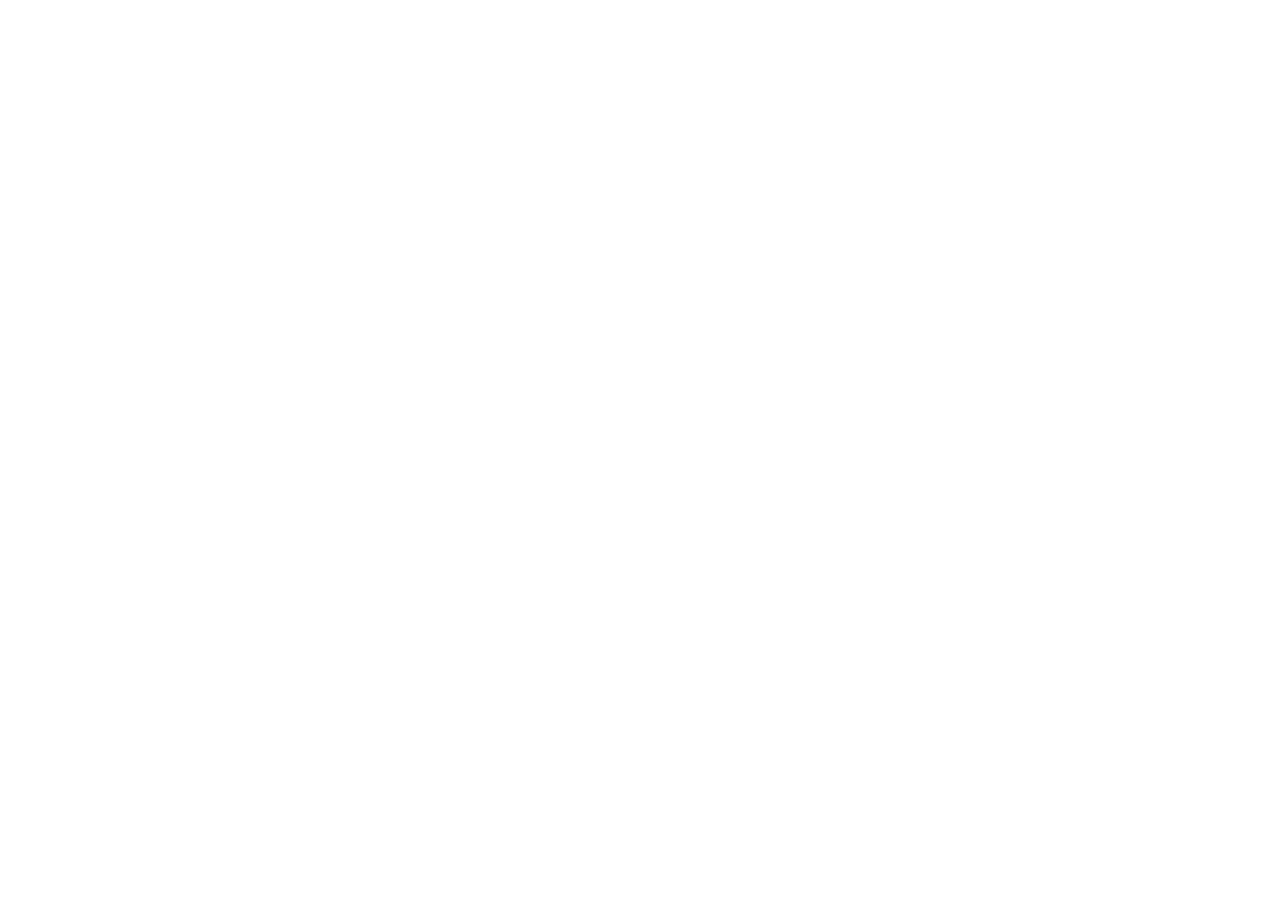
==== Restaurant/index.html @ 46723e0a "Basic HTML structure" ====
<!doctype html>
<html lang="en">

<head>
    <meta charset="utf-8">
    <meta http-equiv="X-UA-Compatible" content="IE=edge">
    <meta name="viewport" content="width=device-width, initial-scale=1">
    <title>David Chu's China Bistro</title>
    <link rel="stylesheet" href="css/bootstrap.min.css">
    <link rel="stylesheet" href="css/styles.css">
    <link href="https://fonts.googleapis.com/css2?family=Oxygen:wght@300;400;700&display=swap" rel="stylesheet">
    <link href="https://fonts.googleapis.com/css2?family=Lora:wght@500&display=swap" rel="stylesheet">
</head>

<body>
    <script src="js/jquery.js"></script>
    <script src="js/bootstrap.min.js"></script>
    <script src="js/script.js"></script>

    
</body>

</html>
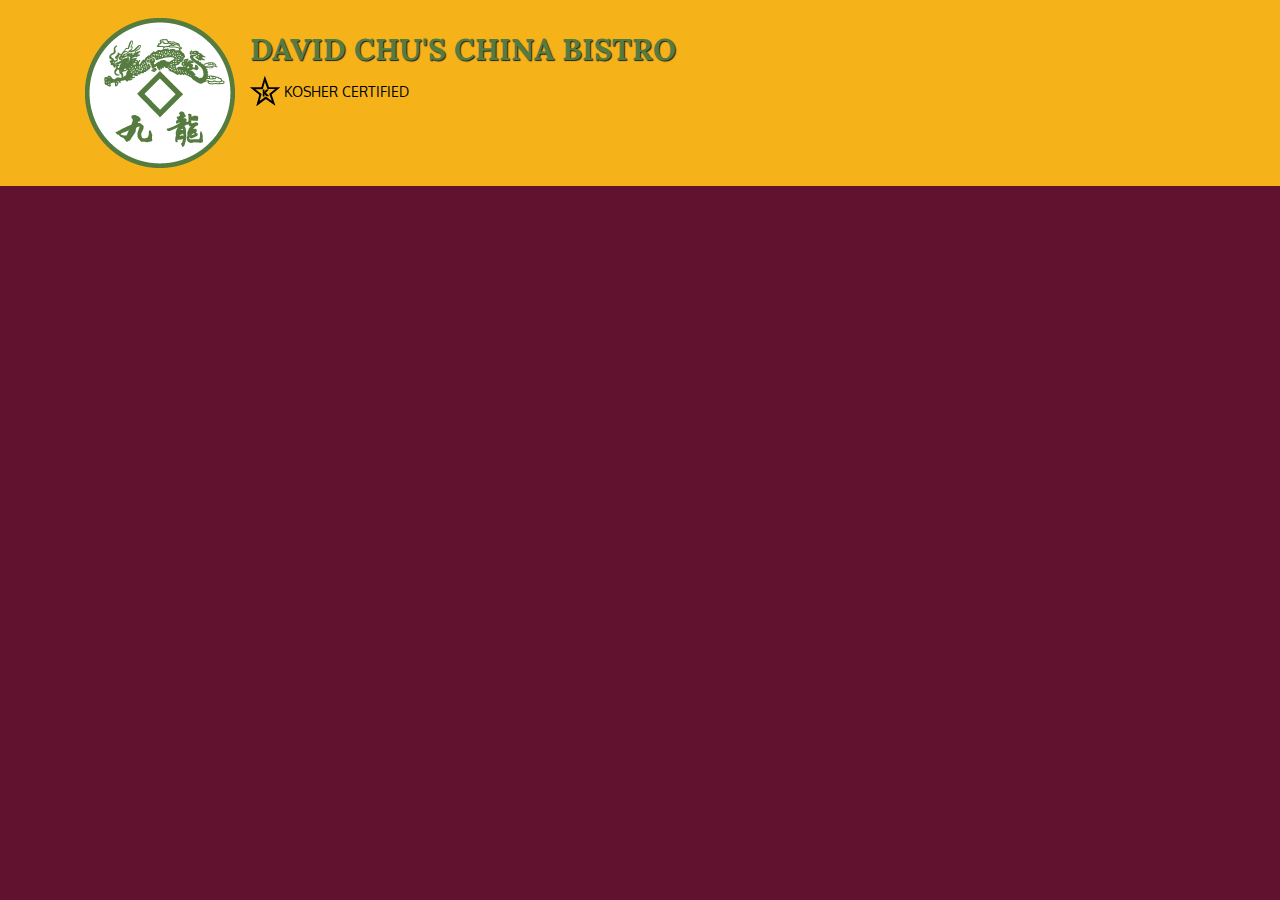
==== commit 53c6a7e1: "HTML for navbar" ====
--- a/Restaurant/index.html
+++ b/Restaurant/index.html
@@ -16,8 +16,30 @@
     <script src="js/jquery.js"></script>
     <script src="js/bootstrap.min.js"></script>
     <script src="js/script.js"></script>
+    <header>
+        <nav id="header-nav" class="navbar navbar-default">
+            <div class="container">
+                <div class="navbar-header">
+                    <a href="index.html" class="float-left d-sm-none d-md-block">
+                        <div id="logo-img"></div>
+                    </a>
 
-    
+                    <div class="navbar-brand">
+                        <a href="index.html">
+                            <h1>David Chu's China Bistro</h1>
+                        </a>
+                        <p>
+                            <img src="images/star-k-logo.png" alt="Kosher certification">
+                            <span>Kosher Certified</span>
+                        </p>
+                    </div>
+
+
+                </div>
+            </div>
+        </nav>
+    </header>
+
 </body>
 
 </html>--- a/Restaurant/css/styles.css
+++ b/Restaurant/css/styles.css
@@ -0,0 +1,53 @@
+body {
+  font-size: 16px;
+  color: #fff;
+  background-color: #61122f;
+  font-family: "Oxygen", sans-serif;
+}
+
+
+/** HEADER **/
+#header-nav {
+  background-color: #f6b319;
+  border-radius: 0;
+  border: 0;
+}
+
+#logo-img {
+  background: url("../images/restaurant-logo.png") no-repeat;
+  width: 150px;
+  height: 150px;
+  margin: 10px 15px 10px 0;
+}
+
+.navbar-brand {
+  margin-top: 25px;
+}
+
+.navbar-brand h1 {
+  /* Restaurant name */
+  font-family: "Lora", serif;
+  color: #557c3e;
+  font-size: 1.5em;
+  text-transform: uppercase;
+  font-weight: bold;
+  text-shadow: 1px 1px 1px #222;
+  margin-top: 0;
+  margin-bottom: 0;
+  line-height: 0.75;
+}
+.navbar-brand a:hover,
+.navbar-brand a:focus {
+  text-decoration: none;
+}
+.navbar-brand p {
+  /* Kosher cert */
+  color: #000;
+  text-transform: uppercase;
+  font-size: 0.7em;
+  margin-top: 15px;
+}
+.navbar-brand p span {
+  /* Star-K */
+  vertical-align: middle;
+}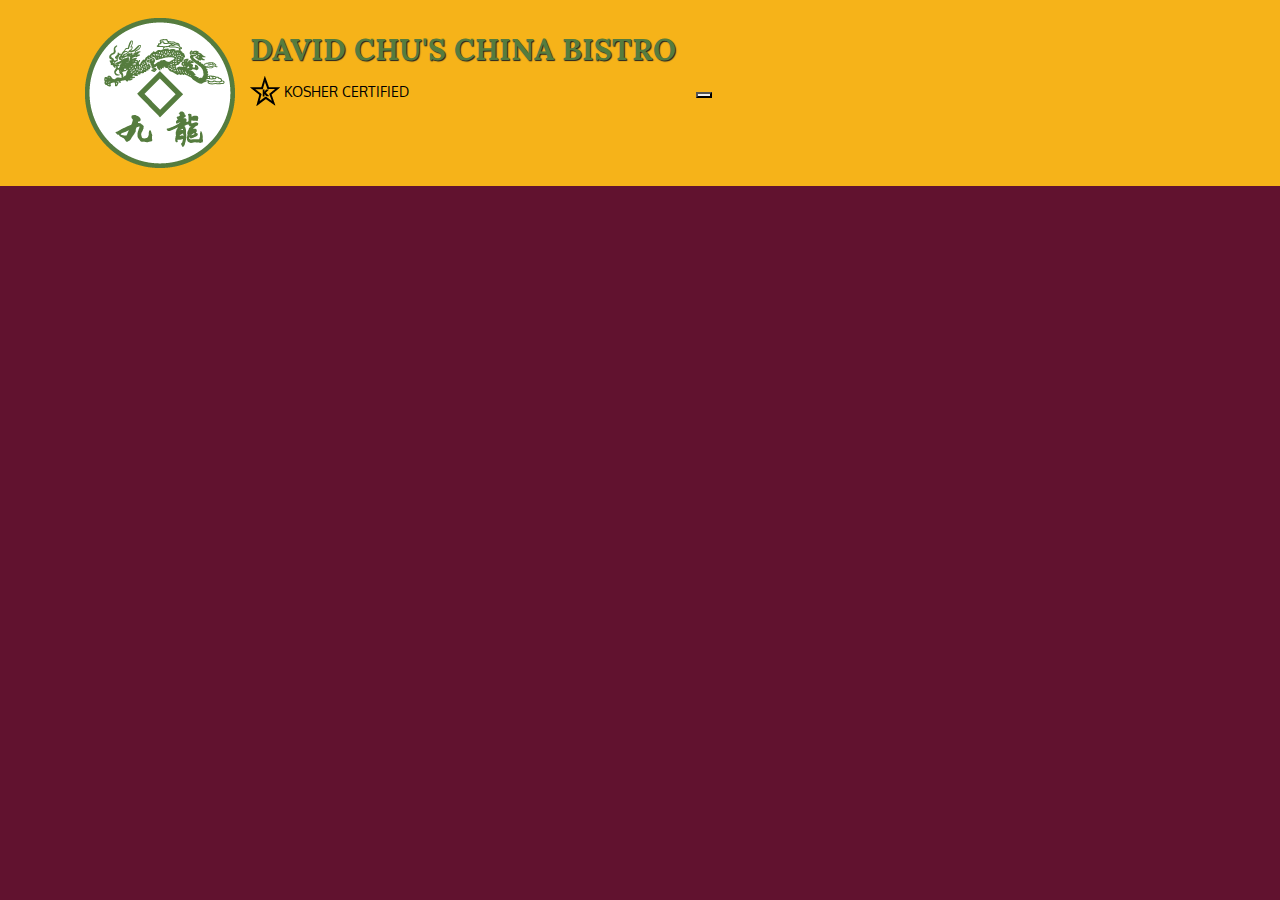
==== commit 3989ca77: "Collapsible Menu buttons functionality" ====
--- a/Restaurant/index.html
+++ b/Restaurant/index.html
@@ -34,6 +34,13 @@
                         </p>
                     </div>
 
+                    <button type="button" class="navbar-toggle collapsed" data-toggle="collapse"
+                        data-target="#collapsable-nav" aria-expanded="false">
+                        <span class="sr-only">Toggle navigation</span>
+                        <span class="icon-bar"></span>
+                        <span class="icon-bar"></span>
+                        <span class="icon-bar"></span>
+                    </button>
 
                 </div>
             </div>
--- a/Restaurant/css/styles.css
+++ b/Restaurant/css/styles.css
@@ -4,7 +4,6 @@
   background-color: #61122f;
   font-family: "Oxygen", sans-serif;
 }
-
 
 /** HEADER **/
 #header-nav {
@@ -50,4 +49,4 @@
 .navbar-brand p span {
   /* Star-K */
   vertical-align: middle;
-}+}
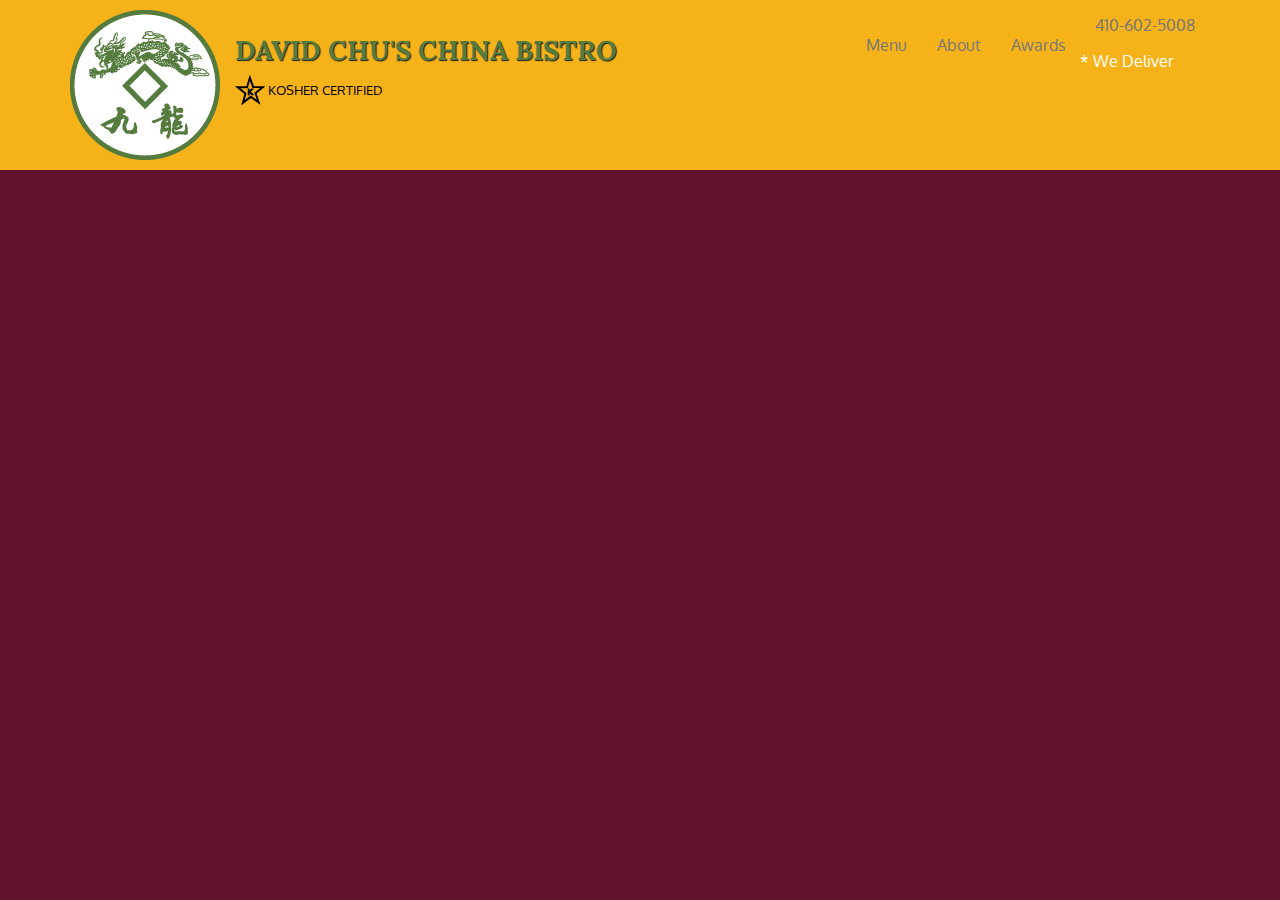
==== commit 15262852: "Added the toggle menu in navbar" ====
--- a/Restaurant/index.html
+++ b/Restaurant/index.html
@@ -8,19 +8,16 @@
     <title>David Chu's China Bistro</title>
     <link rel="stylesheet" href="css/bootstrap.min.css">
     <link rel="stylesheet" href="css/styles.css">
-    <link href="https://fonts.googleapis.com/css2?family=Oxygen:wght@300;400;700&display=swap" rel="stylesheet">
-    <link href="https://fonts.googleapis.com/css2?family=Lora:wght@500&display=swap" rel="stylesheet">
+    <link href='https://fonts.googleapis.com/css?family=Oxygen:400,300,700' rel='stylesheet' type='text/css'>
+    <link href='https://fonts.googleapis.com/css?family=Lora' rel='stylesheet' type='text/css'>
 </head>
 
 <body>
-    <script src="js/jquery.js"></script>
-    <script src="js/bootstrap.min.js"></script>
-    <script src="js/script.js"></script>
     <header>
         <nav id="header-nav" class="navbar navbar-default">
             <div class="container">
                 <div class="navbar-header">
-                    <a href="index.html" class="float-left d-sm-none d-md-block">
+                    <a href="index.html" class="pull-left visible-md visible-lg">
                         <div id="logo-img"></div>
                     </a>
 
@@ -41,12 +38,37 @@
                         <span class="icon-bar"></span>
                         <span class="icon-bar"></span>
                     </button>
+                </div>
 
-                </div>
-            </div>
-        </nav>
+                <div id="collapsable-nav" class="collapse navbar-collapse">
+                    <ul id="nav-list" class="nav navbar-nav navbar-right">
+                        <li>
+                            <a href="menu-categories.html">
+                                <span class="glyphicon glyphicon-cutlery"></span><br class="hidden-xs"> Menu</a>
+                        </li>
+                        <li>
+                            <a href="#">
+                                <span class="glyphicon glyphicon-info-sign"></span><br class="hidden-xs"> About</a>
+                        </li>
+                        <li>
+                            <a href="#">
+                                <span class="glyphicon glyphicon-certificate"></span><br class="hidden-xs"> Awards</a>
+                        </li>
+                        <li id="phone" class="hidden-xs">
+                            <a href="tel:410-602-5008">
+                                <span>410-602-5008</span></a>
+                            <div>* We Deliver</div>
+                        </li>
+                    </ul><!-- #nav-list -->
+                </div><!-- .collapse .navbar-collapse -->
+            </div><!-- .container -->
+        </nav><!-- #header-nav -->
     </header>
 
+
+    <script src="js/jquery.js"></script>
+    <script src="js/bootstrap.min.js"></script>
+    <script src="js/script.js"></script>
 </body>
 
 </html>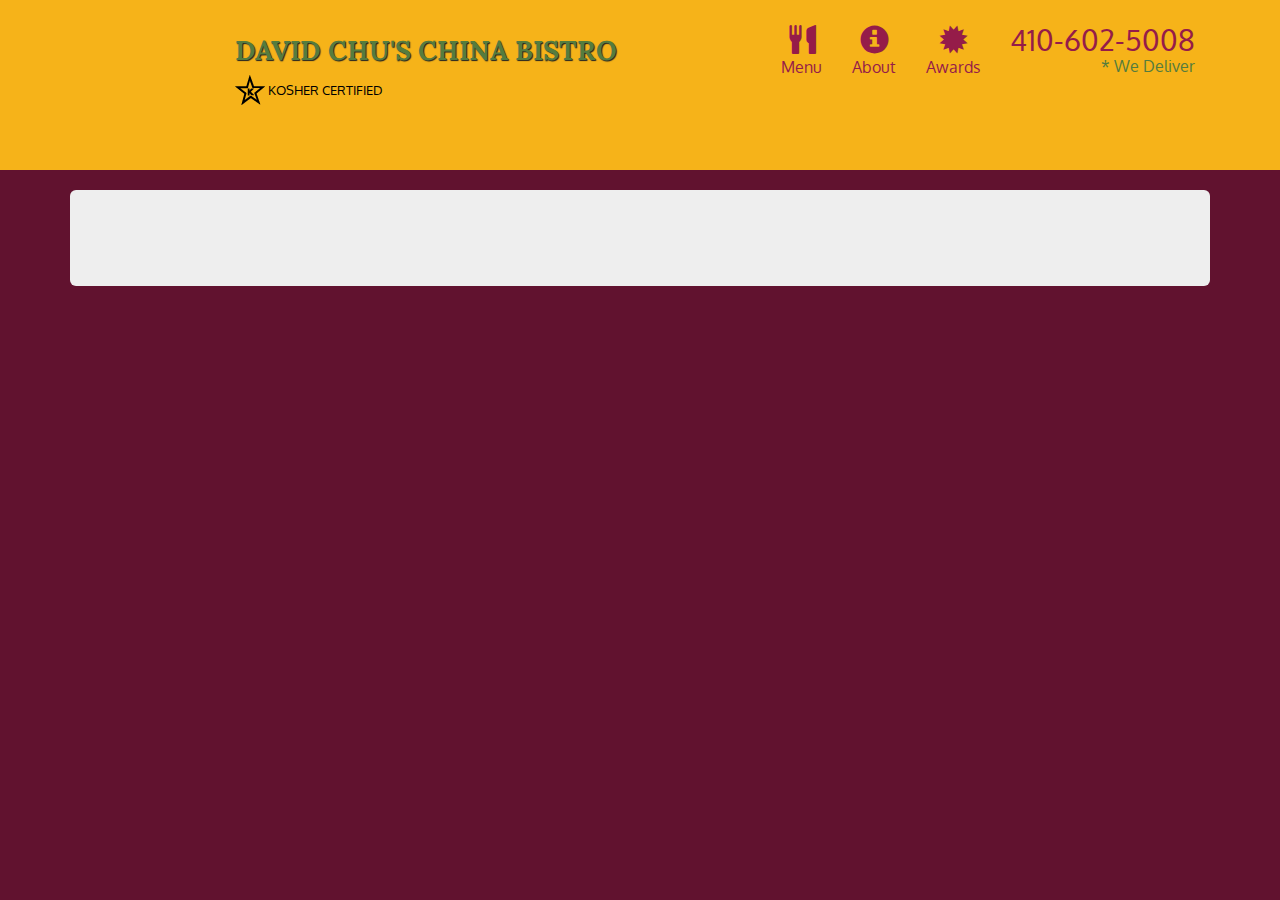
==== commit d2176683: "HTML for jumbotron" ====
--- a/Restaurant/index.html
+++ b/Restaurant/index.html
@@ -65,6 +65,21 @@
         </nav><!-- #header-nav -->
     </header>
 
+    <div id="call-btn" class="visible-xs">
+        <a class="btn" href="tel:410-602-5008">
+            <span class="glyphicon glyphicon-earphone"></span>
+            410-602-5008
+        </a>
+    </div>
+    <div id="xs-deliver" class="text-center visible-xs">* We Deliver</div>
+
+    <div id="main-content" class="container">
+        <div class="jumbotron">
+            <img src="images/jumbotron_768.jpg" alt="Picture of restaurant" class="img-responsive visible-xs">
+        </div>
+
+    </div>
+
 
     <script src="js/jquery.js"></script>
     <script src="js/bootstrap.min.js"></script>
--- a/Restaurant/css/styles.css
+++ b/Restaurant/css/styles.css
@@ -39,6 +39,7 @@
 .navbar-brand a:focus {
   text-decoration: none;
 }
+
 .navbar-brand p {
   /* Kosher cert */
   color: #000;
@@ -50,3 +51,39 @@
   /* Star-K */
   vertical-align: middle;
 }
+
+#nav-list {
+  margin-top: 10px;
+}
+#nav-list a {
+  color: #951C49;
+  text-align: center;
+}
+#nav-list a:hover {
+  background: #E7E7E7;
+}
+#nav-list a span {
+  font-size: 1.8em;
+}
+
+#phone {
+  margin-top: 5px;
+}
+#phone a { /* Phone number */
+  text-align: right;
+  padding-bottom: 0;
+}
+#phone div { /* We Deliver */
+  color: #557c3e;
+  text-align: right;
+  padding-right: 15px;
+}
+
+.navbar-header button.navbar-toggle, .navbar-header .icon-bar {
+  border: 1px solid #61122f;
+}
+.navbar-header button.navbar-toggle {
+  clear: both;
+  margin-top: -30px;
+}
+/* END HEADER */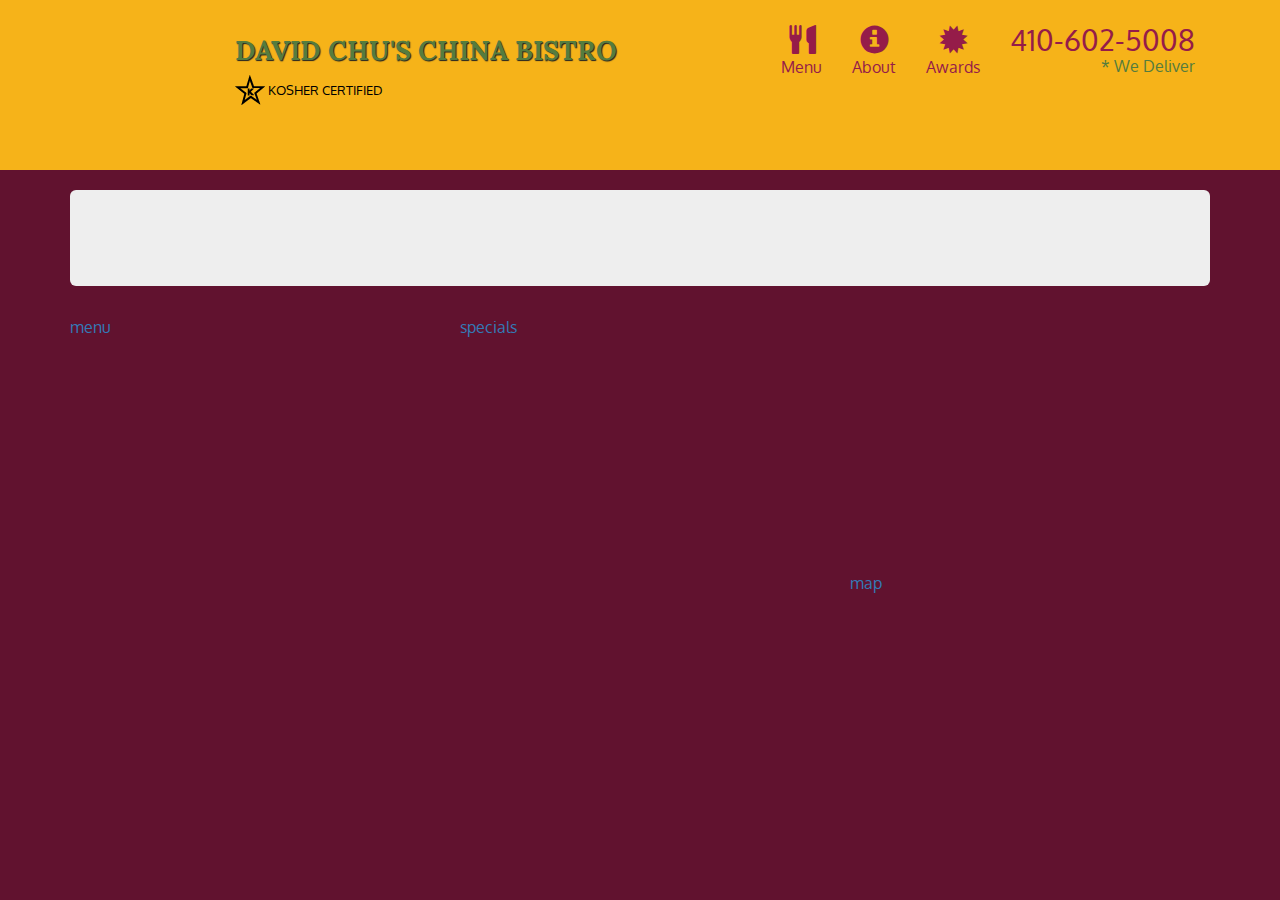
==== commit 771bf5bd: "HTML for the tiles below jumbotron" ====
--- a/Restaurant/index.html
+++ b/Restaurant/index.html
@@ -78,6 +78,32 @@
             <img src="images/jumbotron_768.jpg" alt="Picture of restaurant" class="img-responsive visible-xs">
         </div>
 
+        <div id="home-tiles" class="row">
+            <div class="col-md-4 col-sm-6 col-xs-12">
+                <a href="menu-categories.html">
+                    <div id="menu-tile"><span>menu</span></div>
+                </a>
+            </div>
+
+            <div class="col-md-4 col-sm-6 col-xs-12">
+                <a href="single-category.html">
+                    <div id="specials-tile"><span>specials</span></div>
+                </a>
+            </div>
+
+            <div class="col-md-4 col-sm-12 col-xs-12">
+                <a href="https://www.google.com/maps/place/David+Chu's+China+Bistro/@39.3635874,-76.7138622,17z/data=!4m6!1m3!3m2!1s0x89c81a14e7817803:0xab20a0e99daa17ea!2sDavid+Chu's+China+Bistro!3m1!1s0x89c81a14e7817803:0xab20a0e99daa17ea"
+                    target="_blank">
+                    <div id="map-tile">
+                        <iframe
+                            src="https://www.google.com/maps/embed?pb=!1m18!1m12!1m3!1d3084.675372390488!2d-76.71386218529199!3d39.3635874269356!2m3!1f0!2f0!3f0!3m2!1i1024!2i768!4f13.1!3m3!1m2!1s0x89c81a14e7817803%3A0xab20a0e99daa17ea!2sDavid+Chu&#39;s+China+Bistro!5e0!3m2!1sen!2sus!4v1452824864156"
+                            width="100%" height="250" frameborder="0" style="border:0" allowfullscreen></iframe>
+                        <span>map</span>
+                    </div>
+
+                </a>
+            </div>
+        </div>
     </div>
 
 
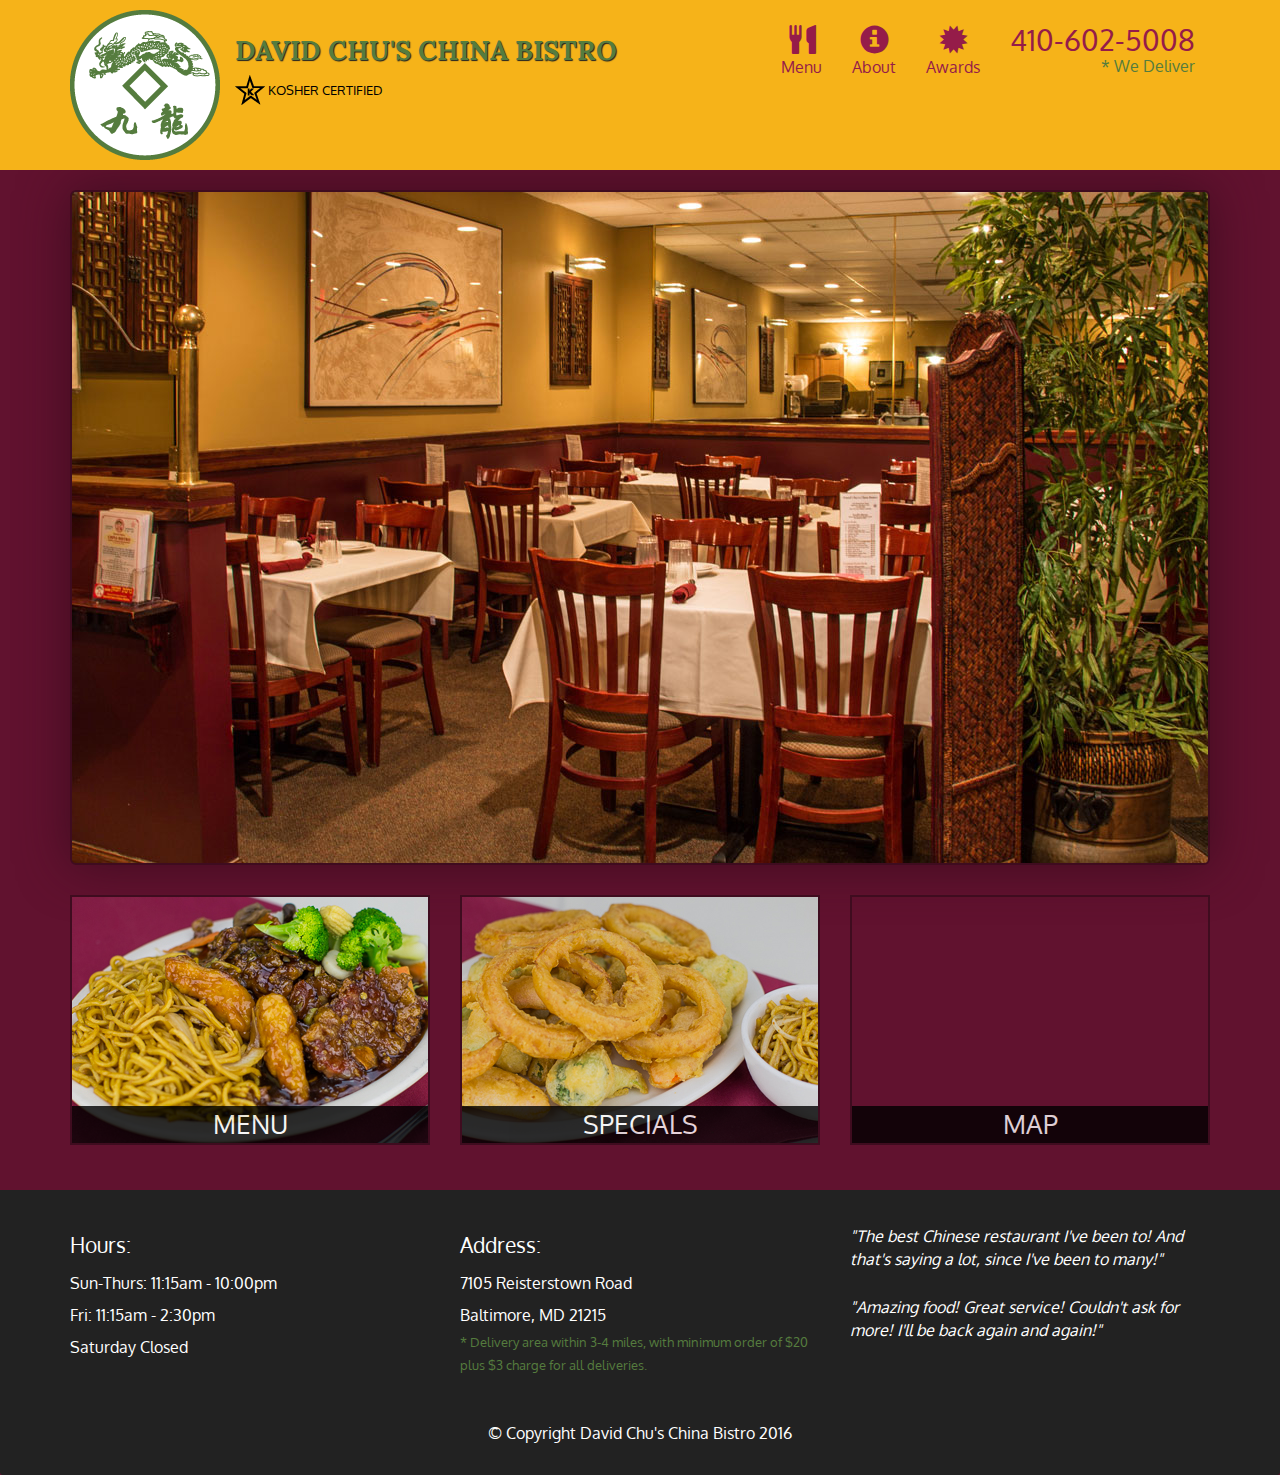
==== commit e3279712: "Complete home page for restaurant" ====
--- a/Restaurant/index.html
+++ b/Restaurant/index.html
@@ -103,8 +103,35 @@
 
                 </a>
             </div>
+        </div><!-- End of #home-tiles -->
+    </div><!-- End of #main-content -->
+
+    <footer class="panel-footer">
+        <div class="container">
+            <div class="row">
+                <section id="hours" class="col-sm-4">
+                    <span>Hours:</span><br>
+                    Sun-Thurs: 11:15am - 10:00pm<br>
+                    Fri: 11:15am - 2:30pm<br>
+                    Saturday Closed
+                    <hr class="visible-xs">
+                </section>
+                <section id="address" class="col-sm-4">
+                    <span>Address:</span><br>
+                    7105 Reisterstown Road<br>
+                    Baltimore, MD 21215
+                    <p>* Delivery area within 3-4 miles, with minimum order of $20 plus $3 charge for all deliveries.
+                    </p>
+                    <hr class="visible-xs">
+                </section>
+                <section id="testimonials" class="col-sm-4">
+                    <p>"The best Chinese restaurant I've been to! And that's saying a lot, since I've been to many!"</p>
+                    <p>"Amazing food! Great service! Couldn't ask for more! I'll be back again and again!"</p>
+                </section>
+            </div>
+            <div class="text-center">&copy; Copyright David Chu's China Bistro 2016</div>
         </div>
-    </div>
+    </footer>
 
 
     <script src="js/jquery.js"></script>
--- a/Restaurant/css/styles.css
+++ b/Restaurant/css/styles.css
@@ -5,15 +5,23 @@
   font-family: "Oxygen", sans-serif;
 }
 
-/** HEADER **/
 #header-nav {
   background-color: #f6b319;
   border-radius: 0;
   border: 0;
 }
 
+.navbar-header .icon-bar {
+  border: 1px solid #61122f;
+}
+.navbar-header button.navbar-toggle {
+  border: 1px solid #61122f;
+  clear: both;
+  margin-top: -30px;
+}
+
 #logo-img {
-  background: url("../images/restaurant-logo.png") no-repeat;
+  background: url("../images/restaurant-logo_large.png") no-repeat;
   width: 150px;
   height: 150px;
   margin: 10px 15px 10px 0;
@@ -22,7 +30,6 @@
 .navbar-brand {
   margin-top: 25px;
 }
-
 .navbar-brand h1 {
   /* Restaurant name */
   font-family: "Lora", serif;
@@ -39,7 +46,6 @@
 .navbar-brand a:focus {
   text-decoration: none;
 }
-
 .navbar-brand p {
   /* Kosher cert */
   color: #000;
@@ -56,11 +62,11 @@
   margin-top: 10px;
 }
 #nav-list a {
-  color: #951C49;
+  color: #951c49;
   text-align: center;
 }
 #nav-list a:hover {
-  background: #E7E7E7;
+  background: #e7e7e7;
 }
 #nav-list a span {
   font-size: 1.8em;
@@ -69,21 +75,203 @@
 #phone {
   margin-top: 5px;
 }
-#phone a { /* Phone number */
+#phone a {
+  /* Phone number */
   text-align: right;
   padding-bottom: 0;
 }
-#phone div { /* We Deliver */
+#phone div {
+  /* We Deliver */
   color: #557c3e;
   text-align: right;
   padding-right: 15px;
 }
 
-.navbar-header button.navbar-toggle, .navbar-header .icon-bar {
-  border: 1px solid #61122f;
-}
-.navbar-header button.navbar-toggle {
-  clear: both;
-  margin-top: -30px;
-}
-/* END HEADER */+.container .jumbotron {
+  box-shadow: 0 0 50px #3f0c1f;
+  border: 2px solid #3f0c1f;
+}
+
+#menu-tile,
+#specials-tile,
+#map-tile {
+  height: 250px;
+  width: 100%;
+  margin-bottom: 15px;
+  position: relative;
+  border: 2px solid #3f0c1f;
+  overflow: hidden;
+}
+#menu-tile:hover,
+#specials-tile:hover,
+#map-tile:hover {
+  box-shadow: 0 1px 5px 1px #cccccc;
+}
+#menu-tile span,
+#specials-tile span,
+#map-tile span {
+  position: absolute;
+  bottom: 0;
+  right: 0;
+  width: 100%;
+  text-align: center;
+  font-size: 1.6em;
+  text-transform: uppercase;
+  background-color: #000;
+  color: #fff;
+  opacity: 0.8;
+}
+
+#menu-tile {
+  background: url("../images/menu-tile.jpg") no-repeat;
+  background-position: center;
+}
+
+#specials-tile {
+  background: url("../images/specials-tile.jpg") no-repeat;
+  background-position: center;
+}
+
+.panel-footer {
+  margin-top: 30px;
+  padding-top: 35px;
+  padding-bottom: 30px;
+  background-color: #222;
+  border-top: 0;
+}
+.panel-footer div.row {
+  margin-bottom: 35px;
+}
+
+#hours,
+#address {
+  line-height: 2;
+}
+#hours > span,
+#address > span {
+  font-size: 1.3em;
+}
+
+#address p {
+  color: #557c3e;
+  font-size: 0.8em;
+  line-height: 1.8;
+}
+
+#testimonials {
+  font-style: italic;
+}
+#testimonials p:nth-child(2) {
+  margin-top: 25px;
+}
+
+/********** Large devices only **********/
+@media (min-width: 1200px) {
+  .container .jumbotron {
+    background: url("../images/jumbotron_1200.jpg") no-repeat;
+    height: 675px;
+  }
+}
+/********** Medium devices only **********/
+@media (min-width: 992px) and (max-width: 1199px) {
+  #logo-img {
+    background: url("../images/restaurant-logo_medium.png") no-repeat;
+    width: 100px;
+    height: 100px;
+    margin: 5px 5px 5px 0;
+  }
+
+  .container .jumbotron {
+    background: url("../images/jumbotron_992.jpg") no-repeat;
+    height: 558px;
+  }
+}
+/********** Small devices only **********/
+@media (min-width: 768px) and (max-width: 991px) {
+  .container .jumbotron {
+    background: url("../images/jumbotron_768.jpg") no-repeat;
+    height: 432px;
+  }
+}
+/********** Extra small devices only **********/
+@media (max-width: 767px) {
+  .navbar-brand {
+    padding-top: 10px;
+    height: 80px;
+  }
+  .navbar-brand h1 {
+    /* Restaurant name */
+    padding-top: 10px;
+    font-size: 5vw;
+  }
+  .navbar-brand p {
+    /* Kosher cert */
+    font-size: 0.6em;
+    margin-top: 12px;
+  }
+  .navbar-brand p img {
+    /* Star-K */
+    height: 20px;
+  }
+
+  #collapsable-nav a {
+    /* Collapsed nav menu text */
+    font-size: 1.2em;
+  }
+  #collapsable-nav a span {
+    /* Collapsed nav menu glyph */
+    font-size: 1em;
+    margin-right: 5px;
+  }
+
+  #call-btn > a {
+    font-size: 1.5em;
+    display: block;
+    margin: 0 20px;
+    padding: 10px;
+    border: 2px solid #fff;
+    background-color: #f6b319;
+    color: #951c49;
+  }
+
+  #xs-deliver {
+    margin-top: 5px;
+    font-size: 0.7em;
+    letter-spacing: 0.1em;
+    text-transform: uppercase;
+  }
+
+  .container .jumbotron {
+    margin-top: 30px;
+    padding: 0;
+  }
+
+  #menu-tile,
+#specials-tile {
+    width: 280px;
+    margin: 0 auto 15px;
+  }
+
+  .panel-footer section {
+    margin-bottom: 30px;
+    text-align: center;
+  }
+  .panel-footer section:nth-child(3) {
+    margin-bottom: 0;
+    /* margin already exists on the whole row */
+  }
+  .panel-footer section hr {
+    width: 50%;
+  }
+}
+/********** Super extra small devices Only :-) (e.g., iPhone 4) **********/
+@media (max-width: 479px) {
+  /* Header */
+  .navbar-brand h1 {
+    /* Restaurant name */
+    padding-top: 5px;
+    font-size: 6vw;
+  }
+}
+
+/*# sourceMappingURL=styles.css.map */
